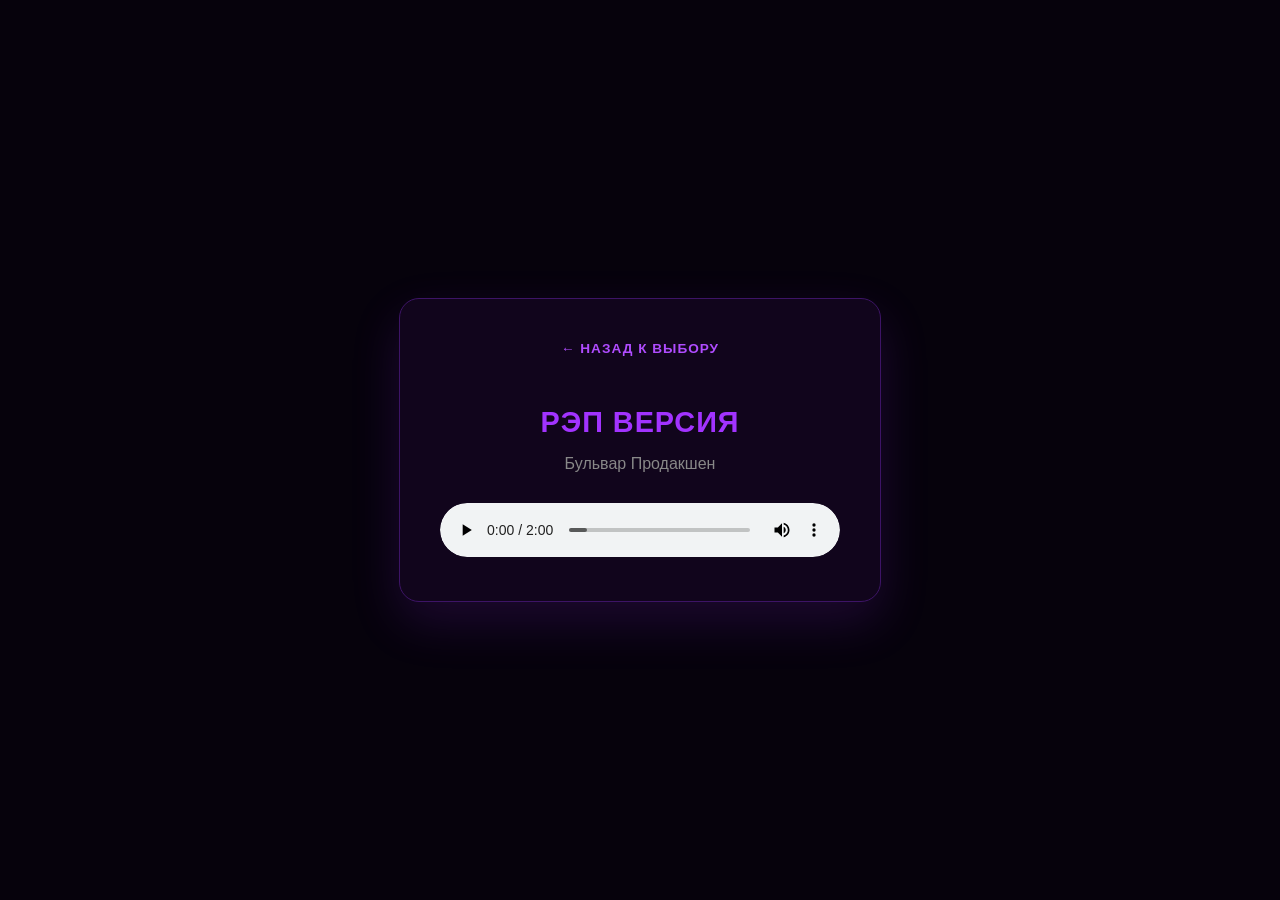
==== rep.html @ 3c6c4953 "Add files via upload" ====
<!DOCTYPE html>
<html lang="ru">
<head>
    <meta charset="UTF-8">
    <meta name="viewport" content="width=device-width, initial-scale=1.0">
    <title>Рэп Плеер — Бульвар Продакшен</title>
    <style>
        body {
            background-color: #06020c;
            color: #ffffff;
            font-family: 'Segoe UI', sans-serif;
            margin: 0;
            height: 100vh;
            display: flex;
            justify-content: center;
            align-items: center;
        }
        .player-card {
            background: #11051c;
            padding: 40px;
            border-radius: 20px;
            border: 1px solid #3d1466;
            text-align: center;
            box-shadow: 0 20px 50px rgba(162, 51, 255, 0.15);
            max-width: 400px;
            width: 100%;
        }
        .back-btn {
            display: inline-block;
            color: #b04cff;
            text-decoration: none;
            margin-bottom: 30px;
            font-weight: bold;
            text-transform: uppercase;
            font-size: 0.85rem;
            letter-spacing: 1px;
            transition: color 0.3s;
        }
        .back-btn:hover { color: #ffffff; }
        h1 {
            font-size: 1.8rem;
            color: #a233ff;
            text-transform: uppercase;
            letter-spacing: 1px;
            margin-bottom: 10px;
        }
        p {
            color: #888;
            margin-bottom: 30px;
            font-size: 1rem;
        }
        audio {
            width: 100%;
            border-radius: 30px;
            outline: none;
        }
    </style>
</head>
<body>

    <div class="player-card">
        <a href="index.html" class="back-btn">← Назад к выбору</a>
        <h1>Рэп Версия</h1>
        <p>Бульвар Продакшен</p>
        
        <!-- Тег аудио указывает на ваш файл в папке pages -->
        <audio controls src="pages/rep.mp3"></audio>
    </div>

</body>
</html>
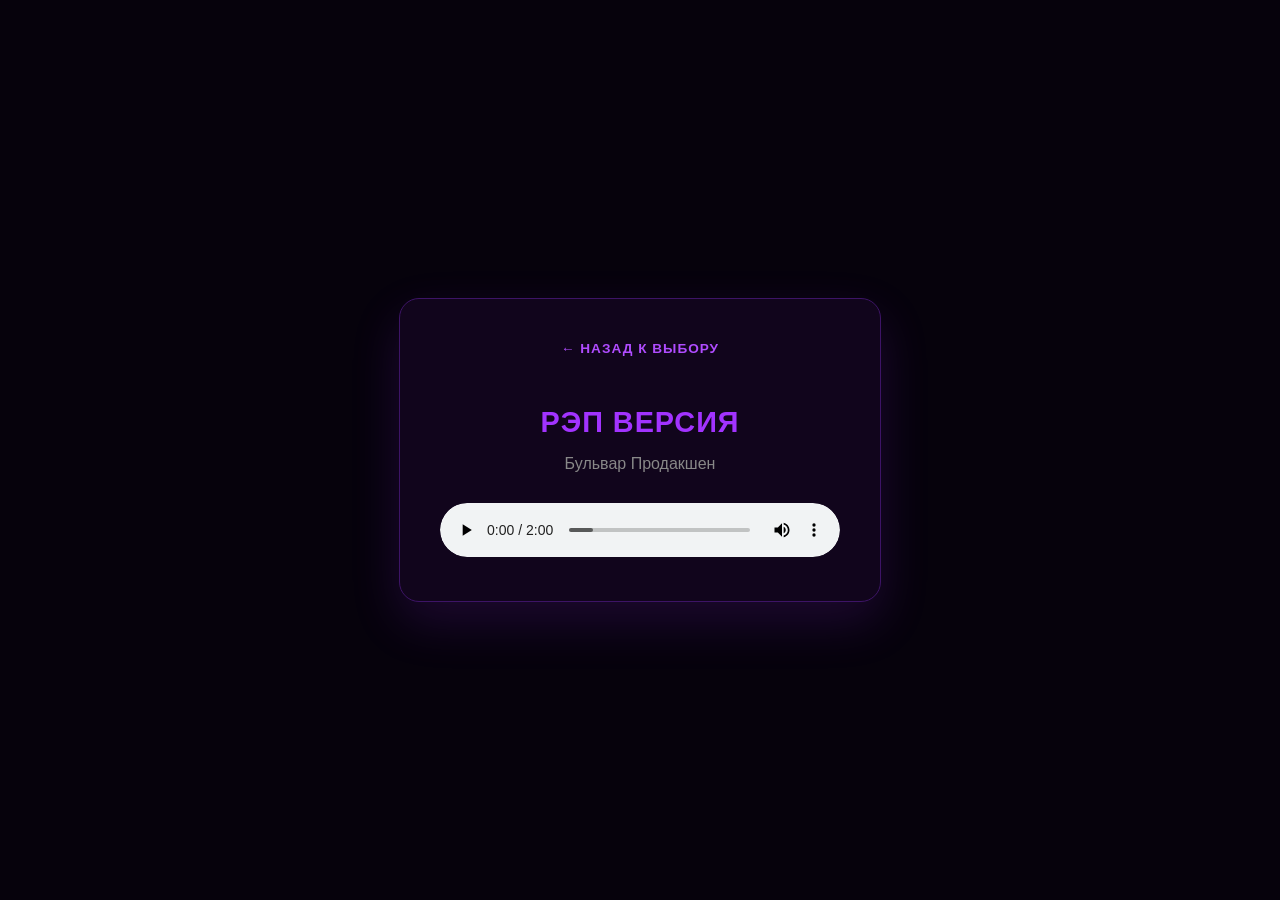
==== commit 3e9c161d: "Add files via upload" ====
--- a/rep.html
+++ b/rep.html
@@ -64,7 +64,7 @@
         <p>Бульвар Продакшен</p>
         
         <!-- Тег аудио указывает на ваш файл в папке pages -->
-        <audio controls src="pages/rep.mp3"></audio>
+        <audio controls src="pages/rok.mp3"></audio>
     </div>
 
 </body>
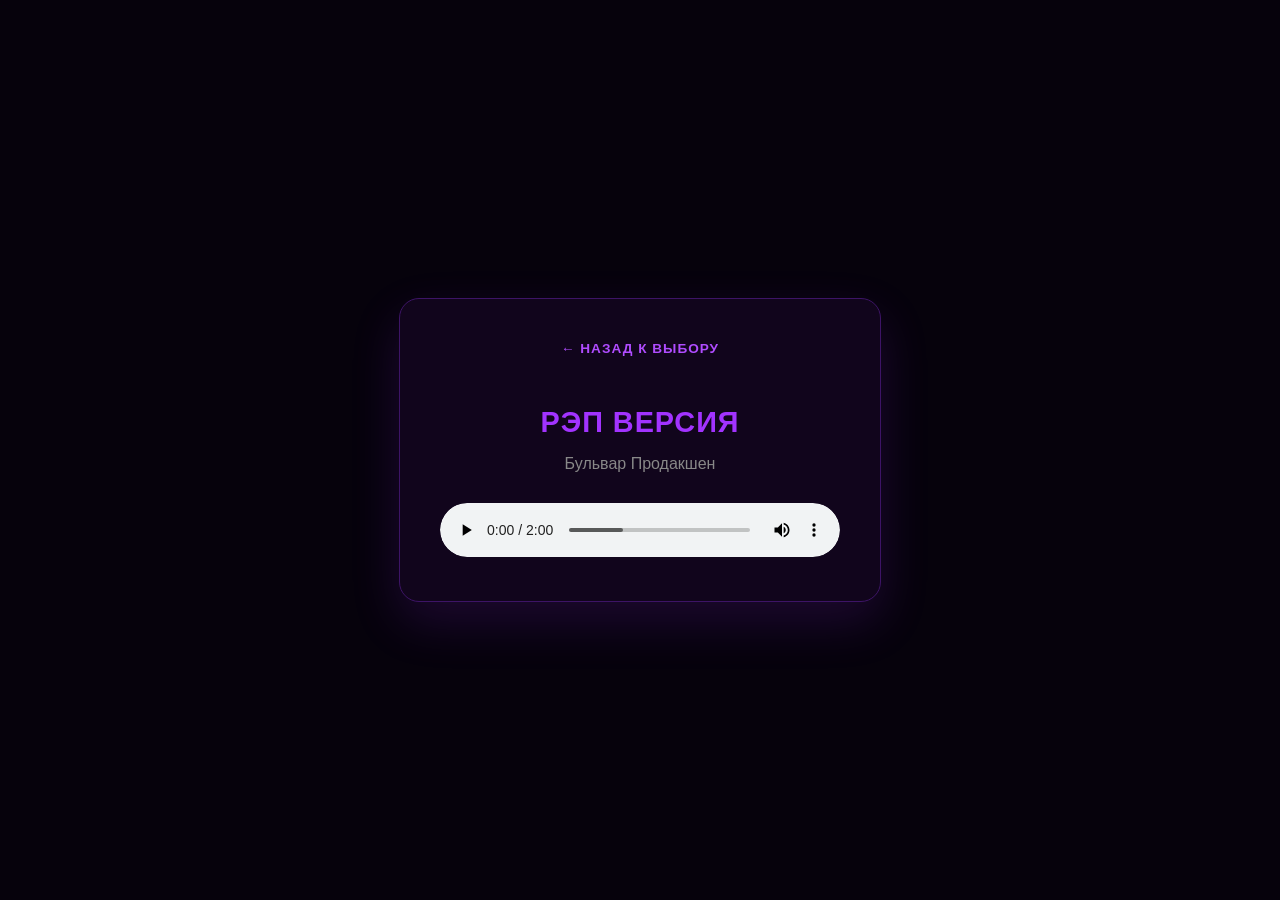
==== commit 68576343: "Update rep.html" ====
--- a/rep.html
+++ b/rep.html
@@ -3,7 +3,7 @@
 <head>
     <meta charset="UTF-8">
     <meta name="viewport" content="width=device-width, initial-scale=1.0">
-    <title>Рэп Плеер — Бульвар Продакшен</title>
+    <title>Рэп Плеер — Мария и Снежинка</title>
     <style>
         body {
             background-color: #06020c;
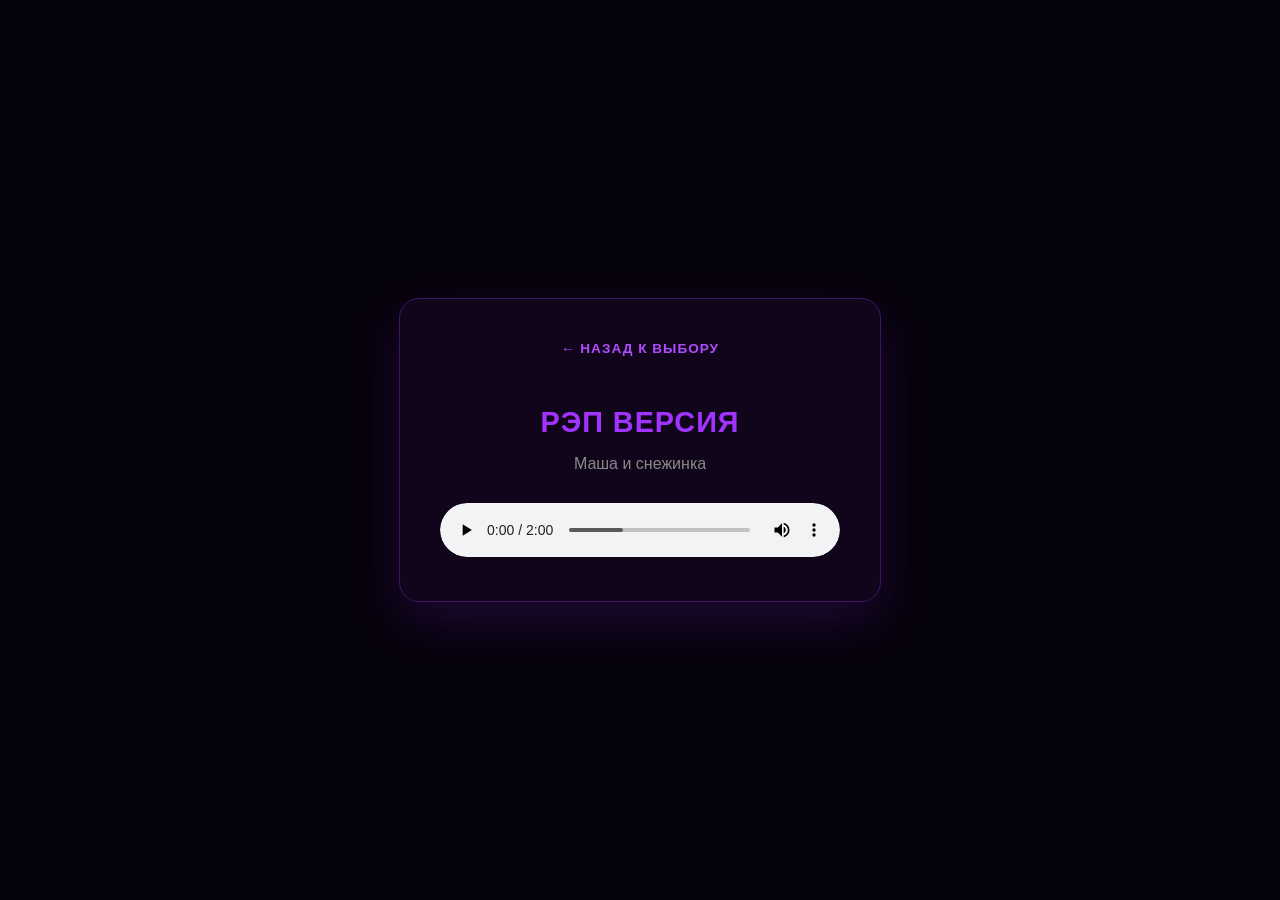
==== commit a89a2aa0: "Add files via upload" ====
--- a/rep.html
+++ b/rep.html
@@ -3,7 +3,7 @@
 <head>
     <meta charset="UTF-8">
     <meta name="viewport" content="width=device-width, initial-scale=1.0">
-    <title>Рэп Плеер — Мария и Снежинка</title>
+    <title>Рэп Плеер — Маша и снежинка</title>
     <style>
         body {
             background-color: #06020c;
@@ -61,7 +61,7 @@
     <div class="player-card">
         <a href="index.html" class="back-btn">← Назад к выбору</a>
         <h1>Рэп Версия</h1>
-        <p>Бульвар Продакшен</p>
+        <p>Маша и снежинка</p>
         
         <!-- Тег аудио указывает на ваш файл в папке pages -->
         <audio controls src="pages/rok.mp3"></audio>
